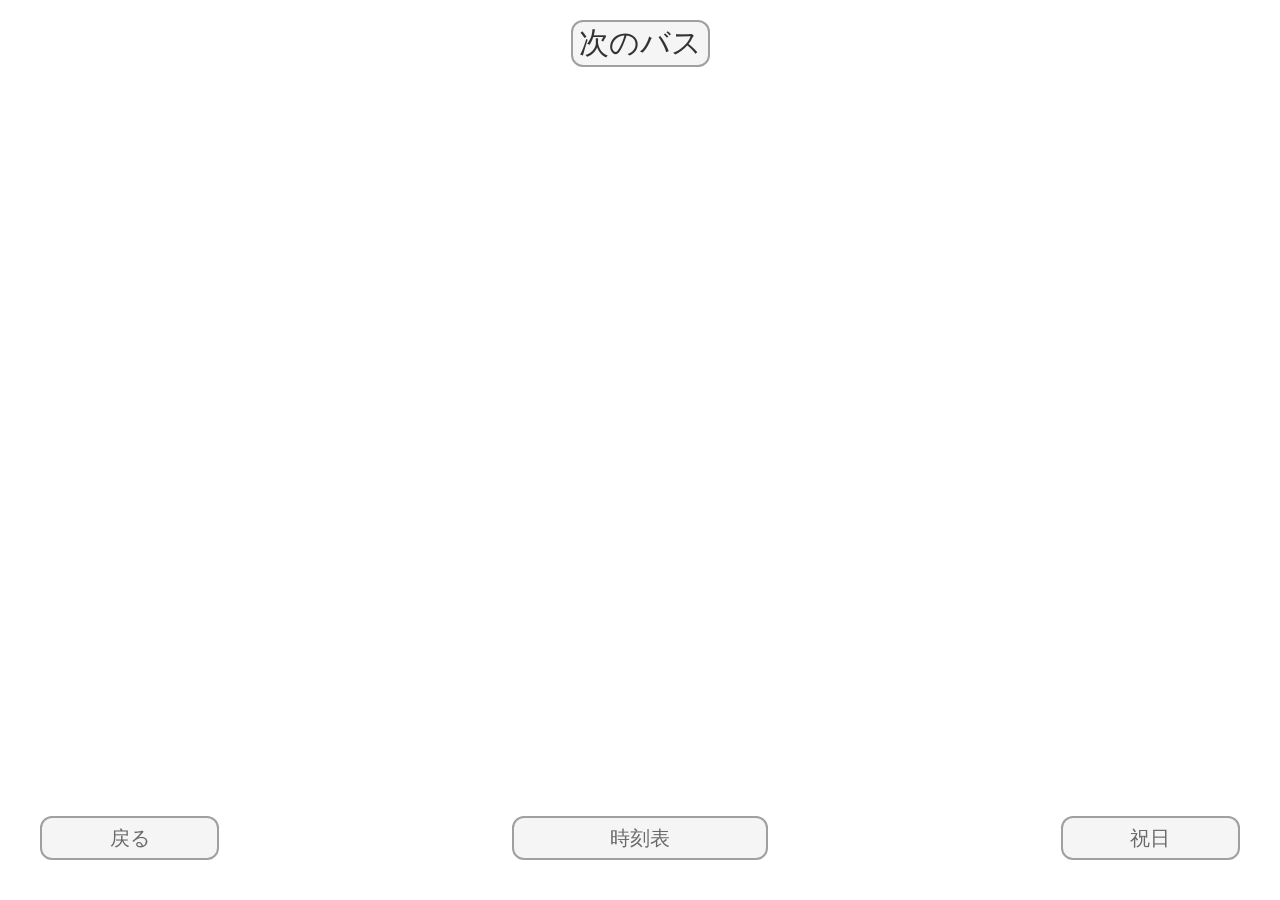
==== ekikara.html @ b52529ab "Create ekikara.html" ====
<!DOCTYPE html>
<html lang="ja">
<head>
    <meta charset="UTF-8">
    <meta name="viewport" content="width=device-width, initial-scale=1.0">
    <link rel="stylesheet" href="index.css">
</head>

<body>
    <table id="doniti" style="display: none;">
        <thead>
            <tr>
                <th class="top1">時刻</th>
                <th class="top1">駅→家</th>
            </tr>
        </thead>
        <tbody>
            <tr>
                <th class="cell">7</th>
                <td class="cell">25 32</td>
            </tr>
            <tr>
                <th class="cell">8</th>
                <td class="cell">00</td>
            </tr>
            <tr>
                <th class="cell">9</th>
                <td class="cell">30</td>
            </tr>
            <tr>
                <th class="cell">10</th>
                <td class="cell">45</td>
            </tr>
            <tr>
                <th class="cell">11</th>
                <td class="cell">45</td>
            </tr>
            <tr>
                <th class="cell">12</th>
                <td class="cell">45</td>
            </tr>
            <tr>
                <th class="cell">13</th>
                <td class="cell">45</td>
            </tr>
            <tr>
                <th class="cell">14</th>
                <td class="cell">45</td>
            </tr>
            <tr>
                <th class="cell">15</th>
                <td class="cell">45</td>
            </tr>
            <tr>
                <th class="cell">16</th>
                <td class="cell">45</td>
            </tr>
            <tr>
                <th class="cell">17</th>
                <td class="cell">15</td>
            </tr>
            <tr>
                <th class="cell">18</th>
                <td class="cell">15</td>
            </tr>
            <tr>
                <th class="cell">19</th>
                <td class="cell">30</td>
            </tr>
            <tr>
                <th class="cell">20</th>
                <td class="cell">30</td>
            </tr>
            <tr>
                <th class="cell">21</th>
                <td class="t_cell">00 30</td>
            </tr>
            <tr>
                <th class="cell">22</th>
                <td class="t_cell">03 35</td>
            </tr>
        </tbody>
    </table>

    <table id="heijitu" style="display: none;">
        <thead>
            <tr>
                <th class="top2">時刻</th>
                <th class="top2">駅→家</th>
            </tr>
        </thead>
        <tbody>
            <tr>
                <th class="cell">6</th>
                <td class="cell">45</td>
            </tr>
            <tr>
                <th class="cell">7</th>
                <td class="cell">00 33</td>
            </tr>
            <tr>
                <th class="cell">8</th>
                <td class="cell">05 45</td>
            </tr>
            <tr>
                <th class="cell">9</th>
                <td class="cell">45</td>
            </tr>
            <tr>
                <th class="cell">10</th>
                <td class="cell">45</td>
            </tr>
            <tr>
                <th class="cell">11</th>
                <td class="cell">45</td>
            </tr>
            <tr>
                <th class="cell">12</th>
                <td class="cell">45</td>
            </tr>
            <tr>
                <th class="cell">13</th>
                <td class="cell">45</td>
            </tr>
            <tr>
                <th class="cell">14</th>
                <td class="cell">45</td>
            </tr>
            <tr>
                <th class="cell">15</th>
                <td class="cell">45</td>
            </tr>
            <tr>
                <th class="cell">16</th>
                <td class="cell">45</td>
            </tr>
            <tr>
                <th class="cell">17</th>
                <td class="cell">15</td>
            </tr>
            <tr>
                <th class="cell">18</th>
                <td class="cell">32</td>
            </tr>
            <tr>
                <th class="cell">19</th>
                <td class="cell">30</td>
            </tr>
            <tr>
                <th class="cell">20</th>
                <td class="cell">30</td>
            </tr>
            <tr>
                <th class="cell">21</th>
                <td class="cell">30</td>
            </tr>
            <tr>
                <th class="cell">22</th>
                <td class="cell">00</td>
            </tr>
            <tr>
                <th class="cell">23</th>
                <td class="t_cell">00 15</td>
            </tr>
        </tbody>
    </table>

    <input type="button" class="button_2" value="次のバス" onclick="nextbus()">
    <input type="button" class="button_3" value="戻る" onclick="showback()">
    <input type="button" class="button_4" value="時刻表" onclick="timetable()">
    <input type="button" class="button_5" value="祝日" onclick="holiday()">
    <div id="hyouji"></div>

    <script src="ekikara.js"></script>
</body>
</html>
---- index.css ----
body {
    background-color: #ffffff;
    margin: 0;        
    text-align: center;   /*全部中央揃え*/
}

.button {                  /*家から駅から*/
    background-color: transparent;
    color: #1E90ff;
    border: 4px solid #1E90ff; 
    border-radius: 24px;      /*角を丸める*/
    font-size: 40px;
    font-weight: 700;
    
    display: flex;           /*文字を枠の中心に*/
    justify-content: center;  
    align-items: center;

    margin-top: 5%;
    margin-bottom: 20%;
    margin-left: auto;
    margin-right: auto;

    width: 70%;              /*横幅*/
    height: 100px;              /*縦幅*/
}

#title {
    color: #323232;
    font-size: 56px;     
    font-weight: 900;
    margin-top: 100px;    /*文字の上に余白*/
    margin-bottom: 0px;
}

#title_2 {
    color: #323232;
    font-size: 40px;     
    font-weight: 800;
    margin-top: 0px;
    margin-bottom: 80px;
}

.button_2 {                   /*次のバス*/
    background-color: #F5F5F5;
    color: #323232;
    font-size: 30px;
    border: 2px solid #A0A0A0;   
    border-radius: 12px;

    margin-top: 20px;
    margin-left: auto;
    margin-right: auto;

    display: flex;           /*文字を枠の中心に*/
    justify-content: center;  
    align-items: center;
    
}

.button_3 {                  /*戻る*/
    background-color: #F5F5F5;
    color: #696969;

    border: 2px solid #A0A0A0;
    border-radius: 12px;
    font-size: 20px;
    font-weight: 500;
    width: 14%;              /*横幅*/
    height: 44px;              /*縦幅*/
    
    display: flex;           /*文字を枠の中心に*/
    justify-content: center;  
    align-items: center;

    position: fixed;   /* 位置固定 */
    bottom: 40px;  
    left: 40px;    
        
}

.button_4 {                  /*時刻表*/
    background-color: #F5F5F5;
    color: #696969;

    border-color: #A0A0A0;
    border-style: solid;      /*実線*/
    border-width: 2px;
    border-radius: 12px;
    font-size: 20px;
    font-weight: 500;
    width: 20%;              /*横幅*/
    height: 44px;              /*縦幅*/
    
    display: flex;           /*文字を枠の中心に*/
    justify-content: center;  
    align-items: center;

    position: fixed;   /* 位置固定 */
    bottom: 40px;      
    left: 0;
    right: 0;
    margin-left: auto;
    margin-right: auto;

}

.button_5 {                  /*祝日*/
    background-color: #F5F5F5;
    color: #696969;

    border: 2px solid #A0A0A0;
    border-radius: 12px;
    font-size: 20px;
    font-weight: 500;
    width: 14%;              /*横幅*/
    height: 44px;               /*縦幅*/
    
    display: flex;           /*文字を枠の中心に*/
    justify-content: center;  
    align-items: center;

    position: fixed;   /* 位置固定 */
    bottom: 40px;  
    right: 40px;    
        
}

#hyouji {
    font-size: 60px;            
    font-weight: 600; 
    color: #323232;   
    margin-top: 4px;
    margin-left: auto;
    margin-right: auto;
}

table {
    margin-top: 30px;
    margin-left: auto;
    margin-right: auto;
    margin-bottom: 20px;

    border-collapse: collapse;     /*隣接する境界線を結合して表示*/
    border: 2px solid #A0A0A0;
    font-size: 16px;
}

.top1{
    background-color: #ffb597;
}
.top2{
    background-color: #c0edff;
}

th {
    border: 1px solid #A0A0A0;
}

td {
    border: 1px solid #A0A0A0;
}

tbody > tr:nth-of-type(even) {
    background-color: #F5F5F5;  /*交互に色変え*/
}

.cell {
    width: 100px;
    height: 30px;
    border-right: 1px solid #A0A0A0;
    border-bottom: 1px solid #A0A0A0;
}
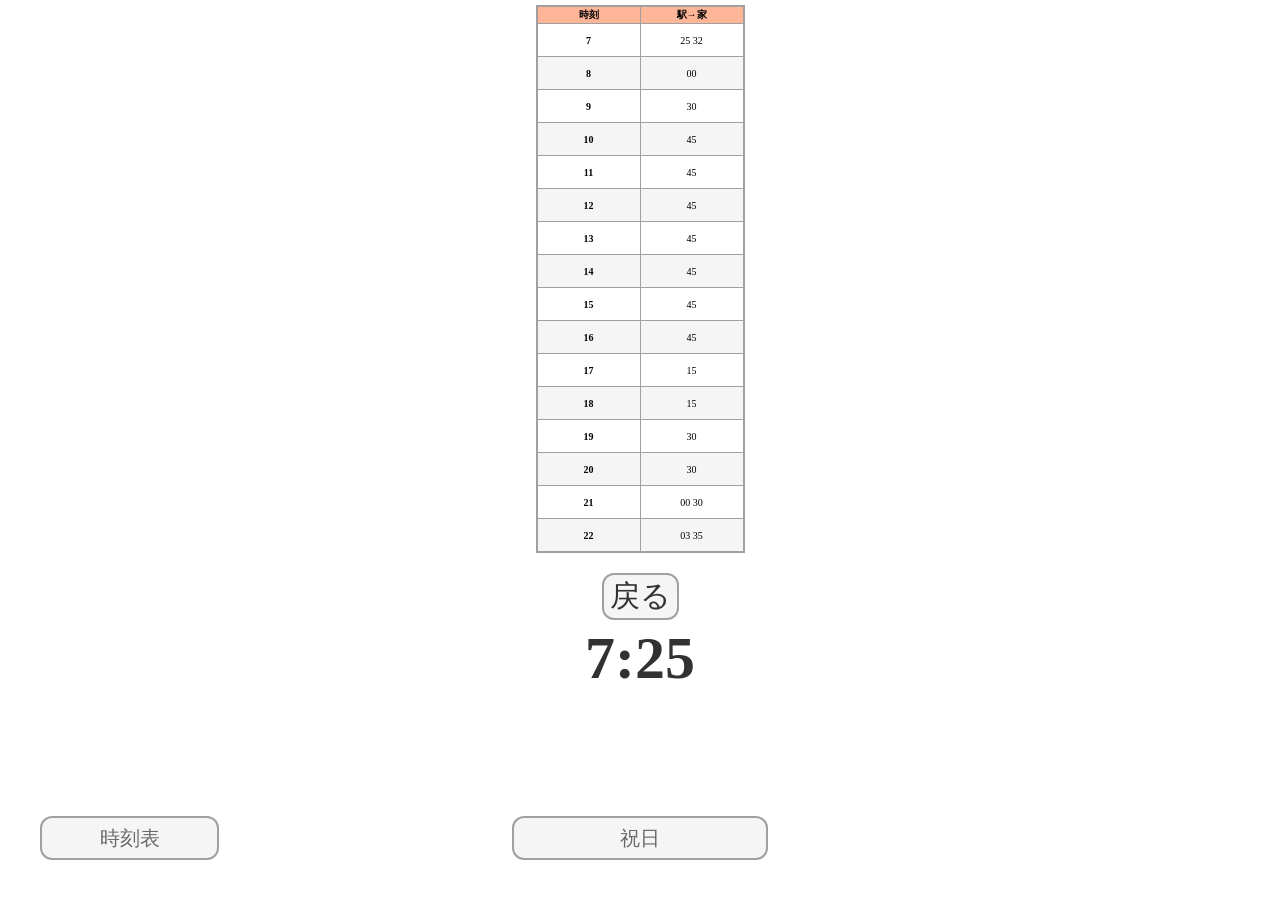
==== commit ffdc0a6c: "Update ekikara.html" ====
--- a/ekikara.html
+++ b/ekikara.html
@@ -165,10 +165,9 @@
         </tbody>
     </table>
 
-    <input type="button" class="button_2" value="次のバス" onclick="nextbus()">
-    <input type="button" class="button_3" value="戻る" onclick="showback()">
-    <input type="button" class="button_4" value="時刻表" onclick="timetable()">
-    <input type="button" class="button_5" value="祝日" onclick="holiday()">
+    <input type="button" class="button_2" value="戻る" onclick="showback()">
+    <input type="button" class="button_3" value="時刻表" onclick="timetable()">
+    <input type="button" class="button_4" value="祝日" onclick="holiday()">
     <div id="hyouji"></div>
 
     <script src="ekikara.js"></script>
--- a/index.css
+++ b/index.css
@@ -2,6 +2,7 @@
     background-color: #ffffff;
     margin: 0;        
     text-align: center;   /*全部中央揃え*/
+    font-family: "Hiragino Kaku Gothic ProN";
 }
 
 .button {                  /*家から駅から*/
@@ -17,11 +18,11 @@
     align-items: center;
 
     margin-top: 5%;
-    margin-bottom: 20%;
+    margin-bottom: 10%;
     margin-left: auto;
     margin-right: auto;
 
-    width: 70%;              /*横幅*/
+    width: 50%;              /*横幅*/
     height: 100px;              /*縦幅*/
 }
 
@@ -136,14 +137,14 @@
 }
 
 table {
-    margin-top: 30px;
+    margin-top: 5px;
     margin-left: auto;
     margin-right: auto;
     margin-bottom: 20px;
 
     border-collapse: collapse;     /*隣接する境界線を結合して表示*/
     border: 2px solid #A0A0A0;
-    font-size: 16px;
+    font-size: 10px;
 }
 
 .top1{
@@ -171,3 +172,9 @@
     border-right: 1px solid #A0A0A0;
     border-bottom: 1px solid #A0A0A0;
 }
+
+.yokonarabi {
+    display: flex;
+    margin: 0;
+    flex-wrap: wrap;
+}
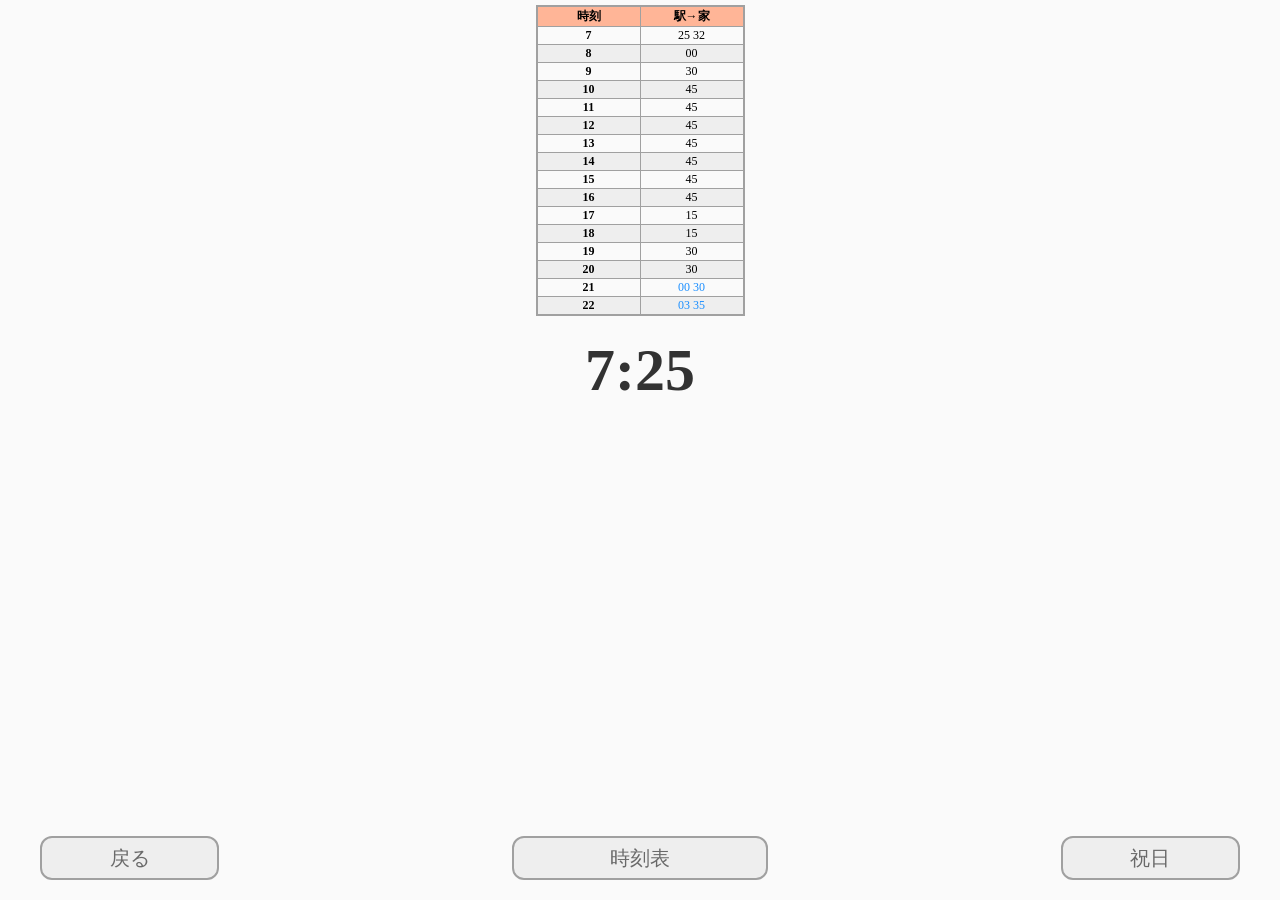
==== commit 7e90599c: "Update ekikara.html" ====
--- a/ekikara.html
+++ b/ekikara.html
@@ -136,7 +136,7 @@
             </tr>
             <tr>
                 <th class="cell">17</th>
-                <td class="cell">15</td>
+                <td class="cell">45</td>
             </tr>
             <tr>
                 <th class="cell">18</th>
--- a/index.css
+++ b/index.css
@@ -1,14 +1,14 @@
 body {
-    background-color: #ffffff;
+    background-color: #FAFAFA;
     margin: 0;        
     text-align: center;   /*全部中央揃え*/
     font-family: "Hiragino Kaku Gothic ProN";
 }
 
-.button {                  /*家から駅から*/
+.button {                  /*家から 駅から*/
     background-color: transparent;
-    color: #1E90ff;
-    border: 4px solid #1E90ff; 
+    color: #1E90FF;
+    border: 4px solid #1E90FF; 
     border-radius: 24px;      /*角を丸める*/
     font-size: 40px;
     font-weight: 700;
@@ -30,7 +30,7 @@
     color: #323232;
     font-size: 56px;     
     font-weight: 900;
-    margin-top: 100px;    /*文字の上に余白*/
+    margin-top: 130px;    /*文字の上に余白*/
     margin-bottom: 0px;
 }
 
@@ -42,25 +42,9 @@
     margin-bottom: 80px;
 }
 
-.button_2 {                   /*次のバス*/
-    background-color: #F5F5F5;
-    color: #323232;
-    font-size: 30px;
-    border: 2px solid #A0A0A0;   
-    border-radius: 12px;
 
-    margin-top: 20px;
-    margin-left: auto;
-    margin-right: auto;
-
-    display: flex;           /*文字を枠の中心に*/
-    justify-content: center;  
-    align-items: center;
-    
-}
-
-.button_3 {                  /*戻る*/
-    background-color: #F5F5F5;
+.button_2 {                  /*戻る*/
+    background-color: #EEEEEE;
     color: #696969;
 
     border: 2px solid #A0A0A0;
@@ -75,13 +59,13 @@
     align-items: center;
 
     position: fixed;   /* 位置固定 */
-    bottom: 40px;  
+    bottom: 20px;  
     left: 40px;    
         
 }
 
-.button_4 {                  /*時刻表*/
-    background-color: #F5F5F5;
+.button_3 {                  /*時刻表*/
+    background-color: #EEEEEE;
     color: #696969;
 
     border-color: #A0A0A0;
@@ -98,7 +82,7 @@
     align-items: center;
 
     position: fixed;   /* 位置固定 */
-    bottom: 40px;      
+    bottom: 20px;      
     left: 0;
     right: 0;
     margin-left: auto;
@@ -106,8 +90,8 @@
 
 }
 
-.button_5 {                  /*祝日*/
-    background-color: #F5F5F5;
+.button_4 {                  /*祝日*/
+    background-color: #EEEEEE;
     color: #696969;
 
     border: 2px solid #A0A0A0;
@@ -122,7 +106,7 @@
     align-items: center;
 
     position: fixed;   /* 位置固定 */
-    bottom: 40px;  
+    bottom: 20px;  
     right: 40px;    
         
 }
@@ -130,8 +114,8 @@
 #hyouji {
     font-size: 60px;            
     font-weight: 600; 
-    color: #323232;   
-    margin-top: 4px;
+    color: #323232;
+    margin-top: 20px;
     margin-left: auto;
     margin-right: auto;
 }
@@ -140,18 +124,18 @@
     margin-top: 5px;
     margin-left: auto;
     margin-right: auto;
-    margin-bottom: 20px;
-
+    margin-bottom: 10px;
     border-collapse: collapse;     /*隣接する境界線を結合して表示*/
     border: 2px solid #A0A0A0;
-    font-size: 10px;
+    font-size: 12px;
+    height: 10px;              /*縦幅*/
 }
 
 .top1{
-    background-color: #ffb597;
+    background-color: #FFB597;
 }
 .top2{
-    background-color: #c0edff;
+    background-color: #C0EDFF;
 }
 
 th {
@@ -163,15 +147,20 @@
 }
 
 tbody > tr:nth-of-type(even) {
-    background-color: #F5F5F5;  /*交互に色変え*/
+    background-color: #EEEEEE;  /*交互に色変え*/
 }
 
 .cell {
     width: 100px;
-    height: 30px;
+    height: 8px;
     border-right: 1px solid #A0A0A0;
     border-bottom: 1px solid #A0A0A0;
 }
+
+.t_cell{
+    color: #1E90FF;
+}
+
 
 .yokonarabi {
     display: flex;
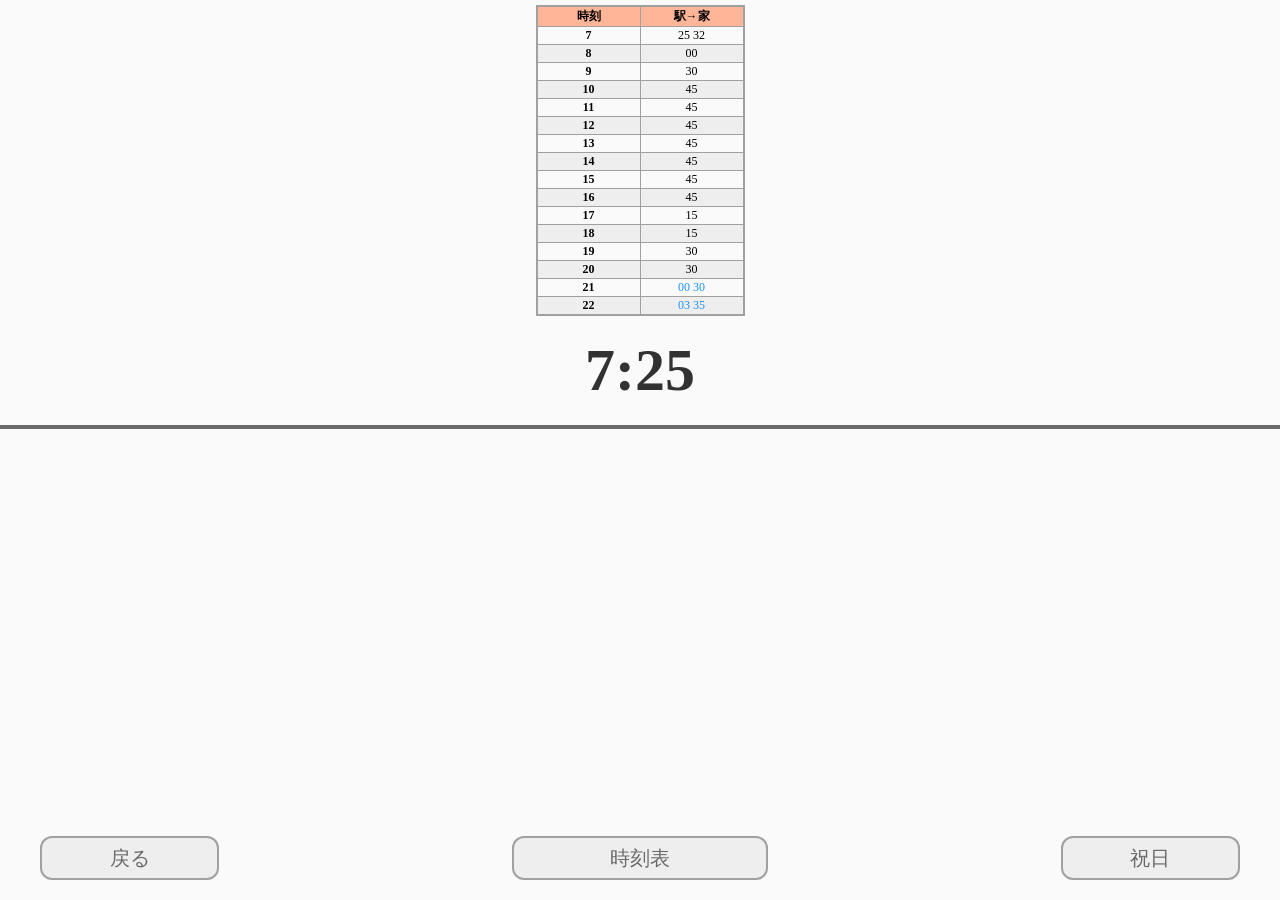
==== commit a03cea3d: "Update ekikara.html" ====
--- a/ekikara.html
+++ b/ekikara.html
@@ -169,6 +169,7 @@
     <input type="button" class="button_3" value="時刻表" onclick="timetable()">
     <input type="button" class="button_4" value="祝日" onclick="holiday()">
     <div id="hyouji"></div>
+    <div id="t_hyouji"></div>
 
     <script src="ekikara.js"></script>
 </body>
--- a/index.css
+++ b/index.css
@@ -120,6 +120,16 @@
     margin-right: auto;
 }
 
+#t_hyouji {
+    font-size: 60px;            
+    font-weight: 600; 
+    color: #FFFF66;
+    border: 2px solid #696969;
+    margin-top: 20px;
+    margin-left: auto;
+    margin-right: auto;
+}
+
 table {
     margin-top: 5px;
     margin-left: auto;
@@ -161,7 +171,6 @@
     color: #1E90FF;
 }
 
-
 .yokonarabi {
     display: flex;
     margin: 0;
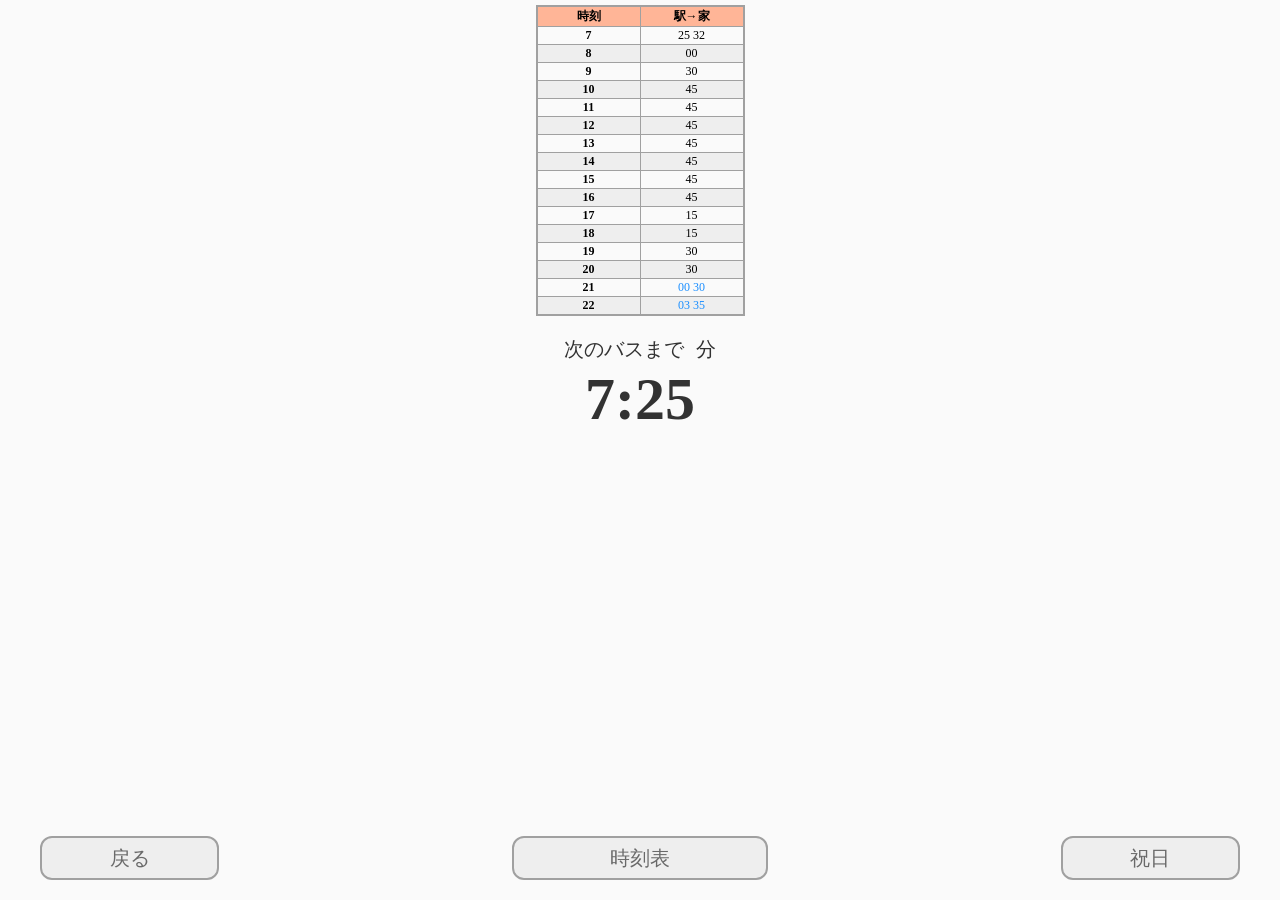
==== commit 12ff699e: "Update ekikara.html" ====
--- a/ekikara.html
+++ b/ekikara.html
@@ -165,11 +165,18 @@
         </tbody>
     </table>
 
+    <div id="info">
+        <p id="nokori_tugi">次のバスまで</p>
+        <div id="nokori"></div>
+        <p id="nokori_fun">分</p>
+    </div>
+
     <input type="button" class="button_2" value="戻る" onclick="showback()">
     <input type="button" class="button_3" value="時刻表" onclick="timetable()">
     <input type="button" class="button_4" value="祝日" onclick="holiday()">
     <div id="hyouji"></div>
     <div id="t_hyouji"></div>
+    
 
     <script src="ekikara.js"></script>
 </body>
--- a/index.css
+++ b/index.css
@@ -1,11 +1,11 @@
-body {
+body{
     background-color: #FAFAFA;
     margin: 0;        
     text-align: center;   /*全部中央揃え*/
     font-family: "Hiragino Kaku Gothic ProN";
 }
 
-.button {                  /*家から 駅から*/
+.button{                  /*家から 駅から*/
     background-color: transparent;
     color: #1E90FF;
     border: 4px solid #1E90FF; 
@@ -26,7 +26,7 @@
     height: 100px;              /*縦幅*/
 }
 
-#title {
+#title{
     color: #323232;
     font-size: 56px;     
     font-weight: 900;
@@ -34,7 +34,7 @@
     margin-bottom: 0px;
 }
 
-#title_2 {
+#title_2{
     color: #323232;
     font-size: 40px;     
     font-weight: 800;
@@ -43,7 +43,7 @@
 }
 
 
-.button_2 {                  /*戻る*/
+.button_2{                  /*戻る*/
     background-color: #EEEEEE;
     color: #696969;
 
@@ -64,7 +64,28 @@
         
 }
 
-.button_3 {                  /*時刻表*/
+.button_2_1{                  /*戻る*/
+    background-color: #EEEEEE;
+    color: #696969;
+
+    border: 2px solid #A0A0A0;
+    border-radius: 12px;
+    font-size: 20px;
+    font-weight: 500;
+    width: 14%;              /*横幅*/
+    height: 44px;              /*縦幅*/
+    
+    display: flex;           /*文字を枠の中心に*/
+    justify-content: center;  
+    align-items: center;
+
+    position: fixed;   /* 位置固定 */
+    bottom: 20px;  
+    left: 40px;    
+        
+}
+
+.button_3{                  /*時刻表*/
     background-color: #EEEEEE;
     color: #696969;
 
@@ -90,7 +111,7 @@
 
 }
 
-.button_4 {                  /*祝日*/
+.button_4{                  /*祝日*/
     background-color: #EEEEEE;
     color: #696969;
 
@@ -111,26 +132,53 @@
         
 }
 
-#hyouji {
+#hyouji{
     font-size: 60px;            
     font-weight: 600; 
     color: #323232;
-    margin-top: 20px;
-    margin-left: auto;
-    margin-right: auto;
-}
-
-#t_hyouji {
-    font-size: 60px;            
-    font-weight: 600; 
-    color: #FFFF66;
-    border: 2px solid #696969;
-    margin-top: 20px;
-    margin-left: auto;
-    margin-right: auto;
-}
-
-table {
+    margin-top: -18px;
+    margin-left: auto;
+    margin-right: auto;
+}
+
+#t_hyouji{
+    font-size: 58px;            
+    font-weight: 600;
+    -webkit-text-stroke: 5px #323232;  /*輪郭線*/
+    color: #ffff1a;
+    paint-order: stroke;                 /*輪郭からの色塗り*/
+    margin-top: -18px;
+    margin-left: auto;
+    margin-right: auto;
+}
+
+#info{
+    display: flex;           
+    align-items: center;
+    justify-content: center;
+    margin-top: -10px;
+    gap: 6px
+}
+
+#nokori_tugi{
+    font-size: 20px;            
+    font-weight: 500; 
+    color: #323232;
+}
+
+#nokori{
+    font-size: 36px;            
+    font-weight: 550; 
+    color: #323232;
+}
+
+#nokori_fun{
+    font-size: 20px;            
+    font-weight: 500; 
+    color: #323232;
+}
+
+table{
     margin-top: 5px;
     margin-left: auto;
     margin-right: auto;
@@ -148,19 +196,19 @@
     background-color: #C0EDFF;
 }
 
-th {
+th{
     border: 1px solid #A0A0A0;
 }
 
-td {
+td{
     border: 1px solid #A0A0A0;
 }
 
-tbody > tr:nth-of-type(even) {
+tbody > tr:nth-of-type(even){
     background-color: #EEEEEE;  /*交互に色変え*/
 }
 
-.cell {
+.cell{
     width: 100px;
     height: 8px;
     border-right: 1px solid #A0A0A0;
@@ -171,7 +219,7 @@
     color: #1E90FF;
 }
 
-.yokonarabi {
+.yokonarabi{
     display: flex;
     margin: 0;
     flex-wrap: wrap;
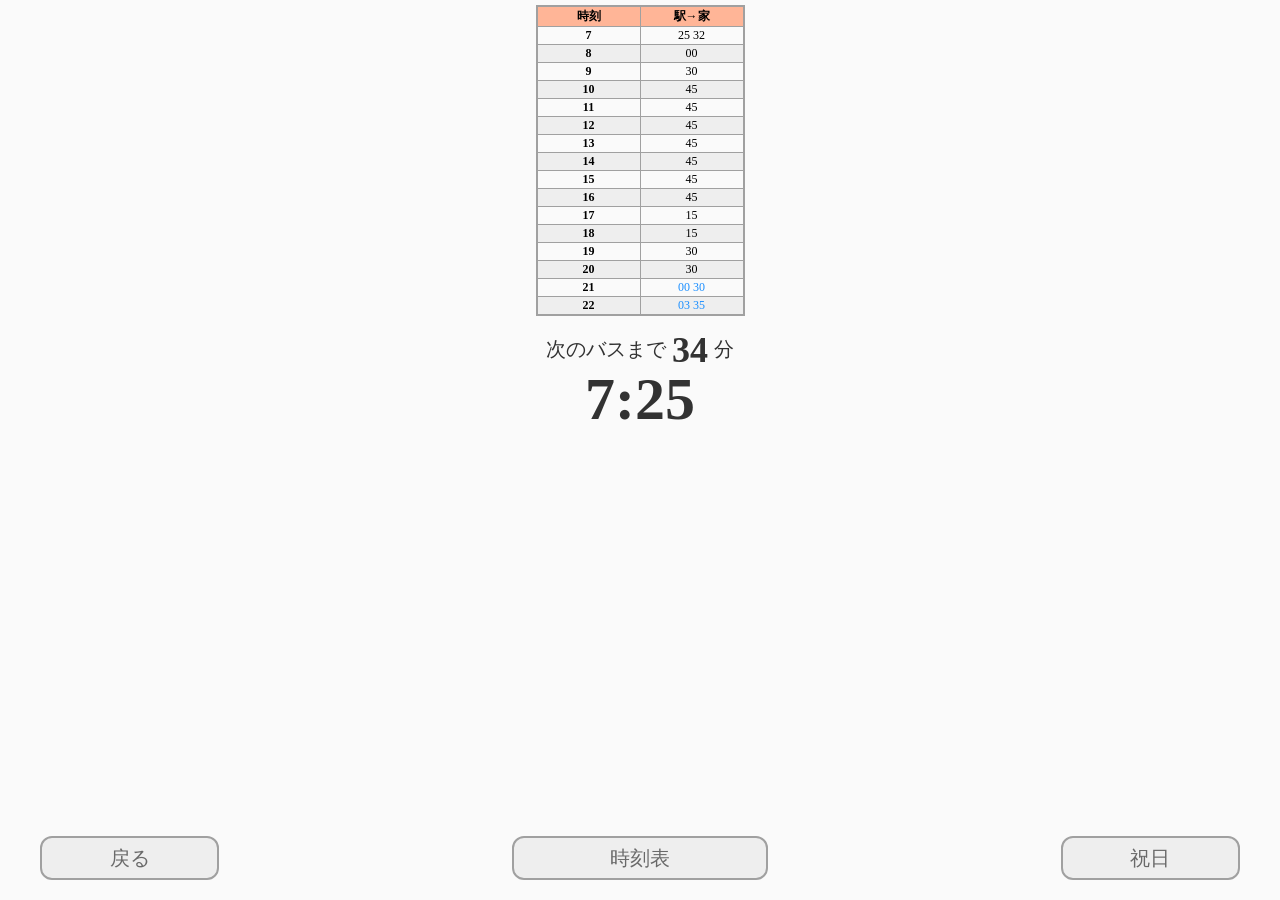
==== commit 7f3fd12f: "Update ekikara.html" ====
--- a/ekikara.html
+++ b/ekikara.html
@@ -3,7 +3,7 @@
 <head>
     <meta charset="UTF-8">
     <meta name="viewport" content="width=device-width, initial-scale=1.0">
-    <link rel="stylesheet" href="index.css">
+    <link rel="stylesheet" href="bus.css">
 </head>
 
 <body>
--- a/bus.css
+++ b/bus.css
@@ -0,0 +1,226 @@
+body{
+    background-color: #FAFAFA;
+    margin: 0;        
+    text-align: center;   /*全部中央揃え*/
+    font-family: "Hiragino Kaku Gothic ProN";
+}
+
+.button{                  /*家から 駅から*/
+    background-color: transparent;
+    color: #1E90FF;
+    border: 4px solid #1E90FF; 
+    border-radius: 24px;      /*角を丸める*/
+    font-size: 40px;
+    font-weight: 700;
+    
+    display: flex;           /*文字を枠の中心に*/
+    justify-content: center;  
+    align-items: center;
+
+    margin-top: 5%;
+    margin-bottom: 10%;
+    margin-left: auto;
+    margin-right: auto;
+
+    width: 50%;              /*横幅*/
+    height: 100px;              /*縦幅*/
+}
+
+#title{
+    color: #323232;
+    font-size: 56px;     
+    font-weight: 900;
+    margin-top: 130px;    /*文字の上に余白*/
+    margin-bottom: 0px;
+}
+
+#title_2{
+    color: #323232;
+    font-size: 40px;     
+    font-weight: 800;
+    margin-top: 0px;
+    margin-bottom: 80px;
+}
+
+
+.button_2{                  /*戻る*/
+    background-color: #EEEEEE;
+    color: #696969;
+
+    border: 2px solid #A0A0A0;
+    border-radius: 12px;
+    font-size: 20px;
+    font-weight: 500;
+    width: 14%;              /*横幅*/
+    height: 44px;              /*縦幅*/
+    
+    display: flex;           /*文字を枠の中心に*/
+    justify-content: center;  
+    align-items: center;
+
+    position: fixed;   /* 位置固定 */
+    bottom: 20px;  
+    left: 40px;    
+        
+}
+
+.button_2_1{                  /*戻る*/
+    background-color: #EEEEEE;
+    color: #696969;
+
+    border: 2px solid #A0A0A0;
+    border-radius: 12px;
+    font-size: 20px;
+    font-weight: 500;
+    width: 14%;              /*横幅*/
+    height: 44px;              /*縦幅*/
+    
+    display: flex;           /*文字を枠の中心に*/
+    justify-content: center;  
+    align-items: center;
+
+    position: fixed;   /* 位置固定 */
+    bottom: 20px;  
+    left: 40px;    
+        
+}
+
+.button_3{                  /*時刻表*/
+    background-color: #EEEEEE;
+    color: #696969;
+
+    border-color: #A0A0A0;
+    border-style: solid;      /*実線*/
+    border-width: 2px;
+    border-radius: 12px;
+    font-size: 20px;
+    font-weight: 500;
+    width: 20%;              /*横幅*/
+    height: 44px;              /*縦幅*/
+    
+    display: flex;           /*文字を枠の中心に*/
+    justify-content: center;  
+    align-items: center;
+
+    position: fixed;   /* 位置固定 */
+    bottom: 20px;      
+    left: 0;
+    right: 0;
+    margin-left: auto;
+    margin-right: auto;
+
+}
+
+.button_4{                  /*祝日*/
+    background-color: #EEEEEE;
+    color: #696969;
+
+    border: 2px solid #A0A0A0;
+    border-radius: 12px;
+    font-size: 20px;
+    font-weight: 500;
+    width: 14%;              /*横幅*/
+    height: 44px;               /*縦幅*/
+    
+    display: flex;           /*文字を枠の中心に*/
+    justify-content: center;  
+    align-items: center;
+
+    position: fixed;   /* 位置固定 */
+    bottom: 20px;  
+    right: 40px;    
+        
+}
+
+#hyouji{
+    font-size: 60px;            
+    font-weight: 600; 
+    color: #323232;
+    margin-top: -18px;
+    margin-left: auto;
+    margin-right: auto;
+}
+
+#t_hyouji{
+    font-size: 58px;            
+    font-weight: 600;
+    -webkit-text-stroke: 5px #323232;  /*輪郭線*/
+    color: #ffff1a;
+    paint-order: stroke;                 /*輪郭からの色塗り*/
+    margin-top: -18px;
+    margin-left: auto;
+    margin-right: auto;
+}
+
+#info{
+    display: flex;           
+    align-items: center;
+    justify-content: center;
+    margin-top: -10px;
+    gap: 6px
+}
+
+#nokori_tugi{
+    font-size: 20px;            
+    font-weight: 500; 
+    color: #323232;
+}
+
+#nokori{
+    font-size: 36px;            
+    font-weight: 550; 
+    color: #323232;
+}
+
+#nokori_fun{
+    font-size: 20px;            
+    font-weight: 500; 
+    color: #323232;
+}
+
+table{
+    margin-top: 5px;
+    margin-left: auto;
+    margin-right: auto;
+    margin-bottom: 10px;
+    border-collapse: collapse;     /*隣接する境界線を結合して表示*/
+    border: 2px solid #A0A0A0;
+    font-size: 12px;
+    height: 10px;              /*縦幅*/
+}
+
+.top1{
+    background-color: #FFB597;
+}
+.top2{
+    background-color: #C0EDFF;
+}
+
+th{
+    border: 1px solid #A0A0A0;
+}
+
+td{
+    border: 1px solid #A0A0A0;
+}
+
+tbody > tr:nth-of-type(even){
+    background-color: #EEEEEE;  /*交互に色変え*/
+}
+
+.cell{
+    width: 100px;
+    height: 8px;
+    border-right: 1px solid #A0A0A0;
+    border-bottom: 1px solid #A0A0A0;
+}
+
+.t_cell{
+    color: #1E90FF;
+}
+
+.yokonarabi{
+    display: flex;
+    margin: 0;
+    flex-wrap: wrap;
+}
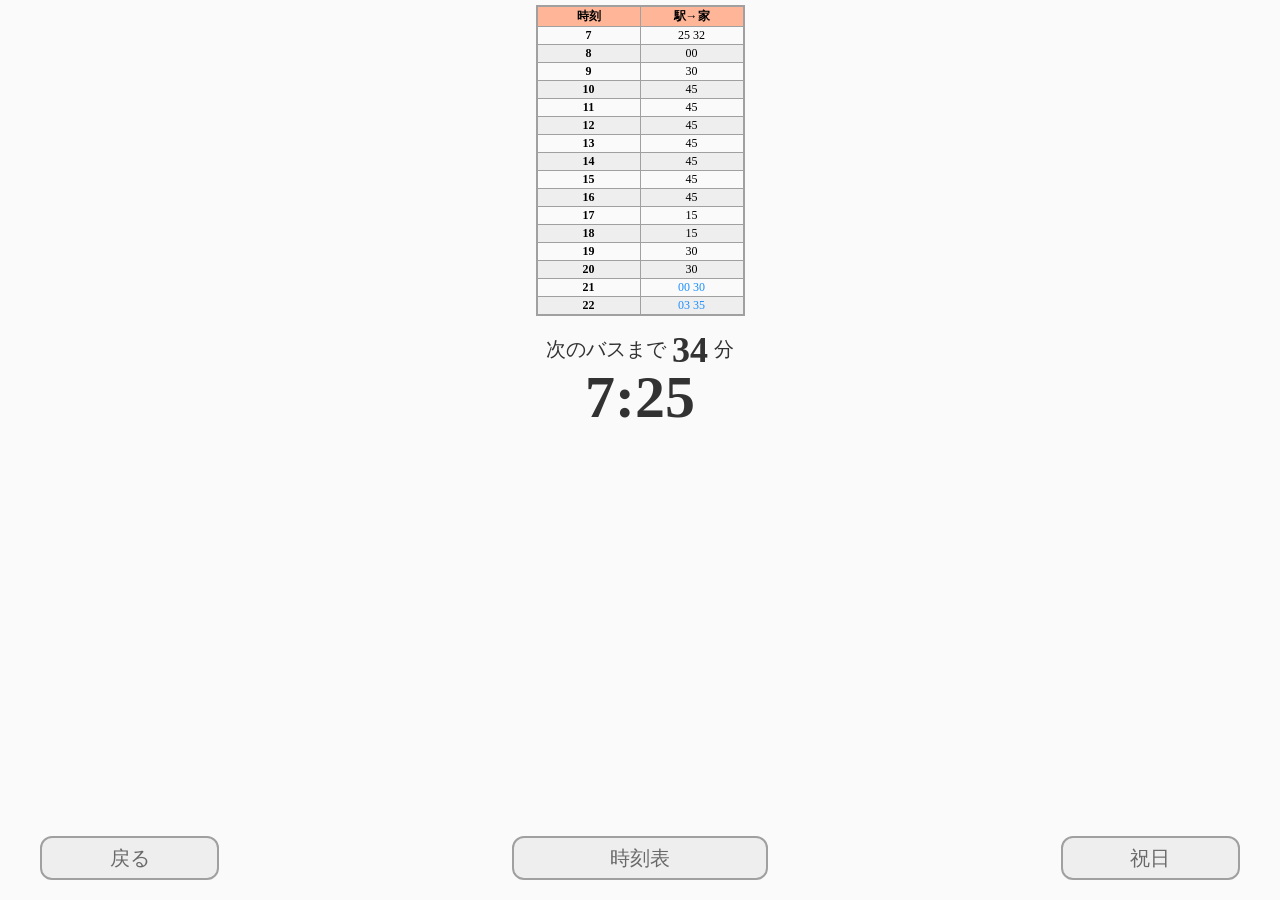
==== commit 9892a6cc: "Update ekikara.html" ====
--- a/ekikara.html
+++ b/ekikara.html
@@ -175,7 +175,8 @@
     <input type="button" class="button_3" value="時刻表" onclick="timetable()">
     <input type="button" class="button_4" value="祝日" onclick="holiday()">
     <div id="hyouji"></div>
-    <div id="t_hyouji"></div>
+    <div id="hyouji_tenngou"></div>
+    <div id="hyouji_nasi"></div>
     
 
     <script src="ekikara.js"></script>
--- a/bus.css
+++ b/bus.css
@@ -44,27 +44,6 @@
 
 
 .button_2{                  /*戻る*/
-    background-color: #EEEEEE;
-    color: #696969;
-
-    border: 2px solid #A0A0A0;
-    border-radius: 12px;
-    font-size: 20px;
-    font-weight: 500;
-    width: 14%;              /*横幅*/
-    height: 44px;              /*縦幅*/
-    
-    display: flex;           /*文字を枠の中心に*/
-    justify-content: center;  
-    align-items: center;
-
-    position: fixed;   /* 位置固定 */
-    bottom: 20px;  
-    left: 40px;    
-        
-}
-
-.button_2_1{                  /*戻る*/
     background-color: #EEEEEE;
     color: #696969;
 
@@ -136,18 +115,27 @@
     font-size: 60px;            
     font-weight: 600; 
     color: #323232;
-    margin-top: -18px;
-    margin-left: auto;
-    margin-right: auto;
-}
-
-#t_hyouji{
+    margin-top: -20px;
+    margin-left: auto;
+    margin-right: auto;
+}
+
+#hyouji_nasi{
+    font-size: 60px;            
+    font-weight: 600; 
+    color: #323232;
+    margin-top: 50px;
+    margin-left: auto;
+    margin-right: auto;
+}
+
+#hyouji_tenngou{
     font-size: 58px;            
     font-weight: 600;
     -webkit-text-stroke: 5px #323232;  /*輪郭線*/
     color: #ffff1a;
     paint-order: stroke;                 /*輪郭からの色塗り*/
-    margin-top: -18px;
+    margin-top: -20px;
     margin-left: auto;
     margin-right: auto;
 }
